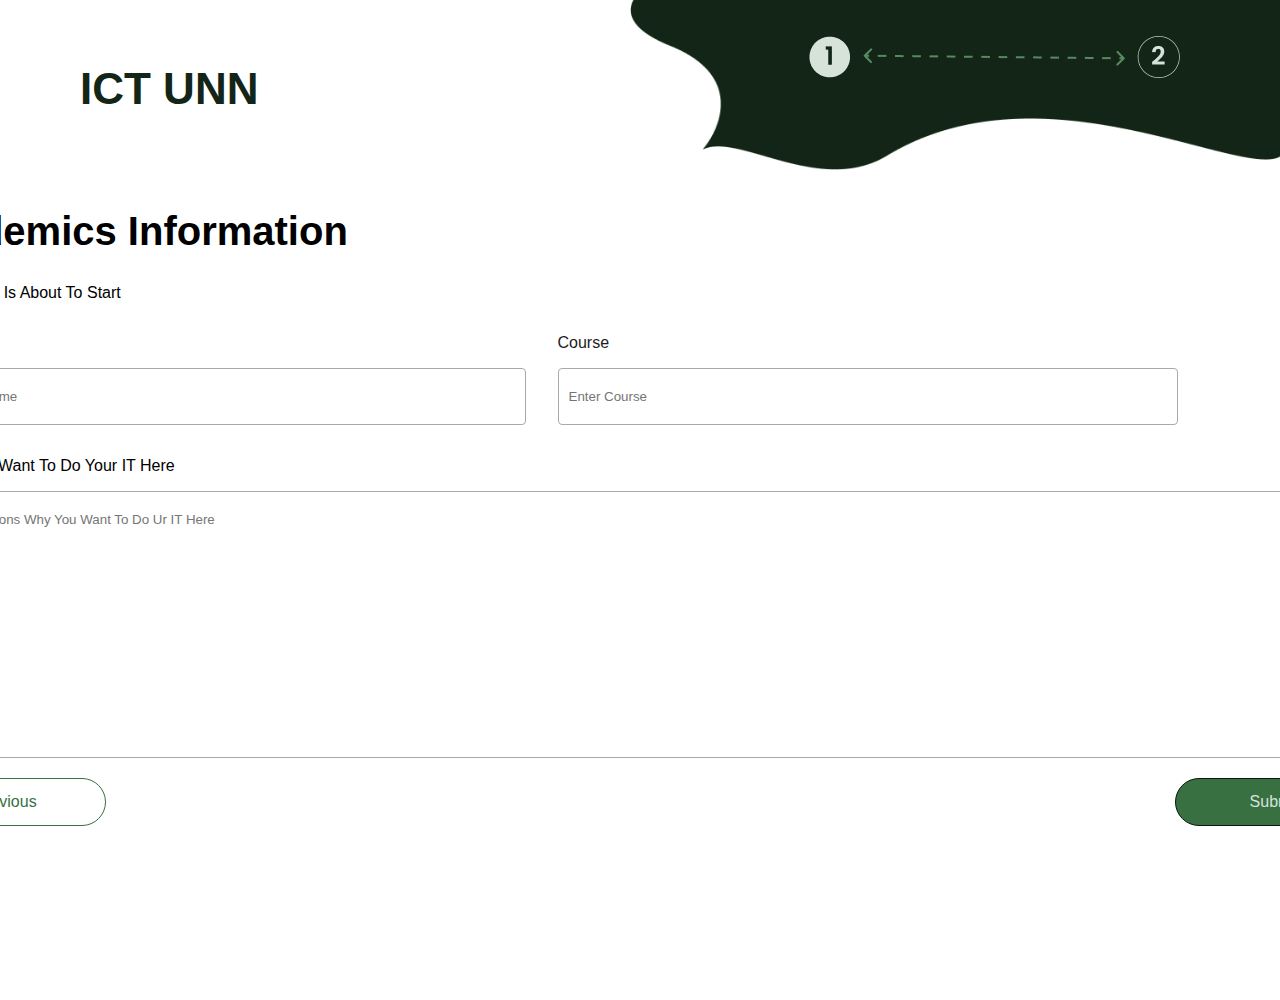
==== academic.html @ 046e3b0d "first commit" ====
<!DOCTYPE html>
<html lang="en">
<head>
    <meta charset="UTF-8">
    <meta http-equiv="X-UA-Compatible" content="IE=edge">
    <meta name="viewport" content="width=device-width, initial-scale=1.0">
    <link rel="stylesheet" href="index.css">
    <title>Academic Info</title>
</head>
<body class="a-body">
    <header>
        <div class="p-header">
            <nav class="rem">
                <a class="hp" href="/">ICT UNN</a>
            </nav>
            <img class="arrow" src="Frame 94.png">
        </div>
    </header>
    <main class="a-main">
        <div>
            <h2>Academics Information</h2>
            <p>Your Journey Is About To Start</p>
            <div class="tote">
                <p>
                    <label class="mmm" for="firstname">First Name</label> <br>
                    <input class="vas" type="text" name="firstname" id="firstname" placeholder="Enter First Name" required>
                </p>
                <p>
                    <label class="mmm" for="course">Course</label> <br>
                    <input class="vas" type="text" name="course" id="course" placeholder="Enter Course" required>
                </p>
            </div>
            <div class="reasons">
                <p>
                    <label for="message">Why Do You Want To Do Your IT Here</label><br>
                    <textarea name="message" id="message" cols="179" rows="15" placeholder="Give Us Reasons Why You Want To Do Ur IT Here"></textarea>
                </p>
            </div>
            <div class="ps">
                <a href="personal.html"><button class="a-mai">Previous</button></a>
                <button class="p-mai" >Submit</button>
            </div>
        </div>
        <div class="a-scss">
            <p class="suc">Successful</p>
            <p class="yhs">You have successfully summitted your form, you will receive <br>
            and email when your application is accepted</p>
        </div>
    </main>
    <footer >
       
    </footer>
    


    <script src="script.js"></script>
</body>
</html>
---- index.css ----
*{
    font-family: "Poppins", sans-serif;
}
.first-part{
    height: 650px;
}
body{
    background-color: #FFFFFF;
    padding: 0;
    margin: 0;
    font-family: "Poppins", sans-serif;
}
h1{
    font-size: 20px;
    font-weight: 600;
    text-align: left;
}
.headie{
    display: flex;
    justify-content: space-evenly;
    align-items: center;
    gap: 264px;
    width: 1,239px;
    height: 30px;
    margin-top: 1rem;
}
nav{
    display: flex;
    align-items: center; 
}
.OCF{
    list-style: none;
    display: flex;
    gap: 2rem;
}
h2{
    font-size: 40px;
    font-weight: 600;
    line-height: 40px;
}
.Embrace{
    font-size: 20px;
    font-weight: 400;
    line-height: 28px;
}
.apply2{
    width: 200px;
    padding: 14px 32px 14px 32px;
    border-radius: 37px;
    border: 1px solid #0B160D;
    background-color: #387042;
    color: #D7E2D9;
    font-size: 16px;
    line-height: 28px;
}
.apply{
    width: 200px;
    padding: 14px 32px 14px 32px;
    border-radius: 37px;
    border: 1px solid green;
    gap: 10px;
    background-color: #FFFFFF;
}
.sec1{
    margin: 2rem;
    display: flex;
    justify-content: center;
    align-items: center;
    width: 1,239px;
    height: 600px;
}
.tutor{
    width: 497px;
    height: 500px;
    border-radius: 14.49px;
}
.inside{
    width: 600px;
    height: 286px;
}
.second-part{
    background-color: #132516;
    display: flex;
    justify-content: center;
}
.cola{
    height: 700px;
    background-color: #132516;
    display: flex;
    justify-content: space-evenly;
    align-items: center;
    gap: 2rem;
}
.stframe{
    display: flex;
    justify-content: center;
    align-items: center;
    height: 618px;
    gap: 0.5rem;
}
.ndframe{
    height: 618px;
    text-align: start;
    display: flex;
    justify-content: center;
}
.long{
    margin-top: -1rem;
    width: 225px;
    height: 570px;
    padding: 0;
}
.area{
    color: #7AA081;
    font-size: 20px;
    font-weight: 600;
    line-height: 20px;
}
.ppp{
    color: #C6C5CB;
    font-size: 36px;
    font-weight: 600;
    line-height: 36px;
}
.pics{
    width: 600px;
    height: 463.8px;
    gap: 40px;
    margin-top: -2rem;
}
.small-pics{
    width: 245.94px;
    height: 211.9px;
    border-radius: 10.54px;
    gap: 8.78px;
}
.write{
    margin-left: 2rem;
}
.third-part{
    height: 700px;
    display: flex;
    justify-content: center;
    align-items: center;
}
.why{
    color: #1C3821;
    font-size: 20px;
    font-weight: 600;
    line-height: 20px;
}
.the-o{
    color: #1C1B21;
    font-size: 36px;
    font-weight: 600;
    line-height: 36px;
}
.Expng{
    width: 60px;
    height: 60px;
    border-radius: 100px;
    gap: 10px;
    background-color: #0B160D;
}
.exp{
    display: flex;
    width: 591px;
    height: 150px;
    gap: 24px;
}
h4{
    font-size: 20px;
    font-weight: 600;
    line-height: 20px;
}
.pro{
font-size: 16px;
font-weight: 400;
line-height: 16px;
}
.etm{
    margin-top: -1.5rem;
    width: 507px;
    height: 96px;
    gap: 12px;
}
.why-right{
    display: flex;
}
.bla{
    display: flex;
    justify-content: space-between;
}
.bluu{
    margin-top: 1rem;
}
.rc{
    width: 290px;
}
.fourth-part{
    height: 800px;
    background-color: #0B160D;
    display: flex;
    justify-content: center;
    align-items: center;
    gap: 2rem;
}
.glasses{
    width: 500px;
    height: 594px;
}
.f-left{
    width: 600px;
    height: 630px;
    gap: 27px;
}
.faqs{
    font-size: 20px;
    font-weight: 600;
    color: #BDCFC0;
}
.ATY{
    font-size: 36px;
    font-weight: 600;
    line-height: 40px;
    color: #D7E2D9;
}
.NTO{
    font-size: 16px;
    font-weight: 600;
    line-height: 26px;
    color: #BDCFC0;
}
summary{
    font-size: 16px;
    font-weight: 600;
    line-height: 26px;
    color: #BDCFC0;
    margin-top: 2rem;
}
.sum{
    font-size: 16px;
    line-height: 26px;
    color: #BDCFC0;
}
.fifth-part{
    height: 700px;
    display: flex;
    justify-content: center;
    align-items: center;
    background-color: #F6F6F6;
}
.GQ{
    background-color: #132516;
    width: 1092px;
    height: 405px;
    border-radius: 20px;
    display: flex;
    justify-content: center;
    align-items: center;
}
.got-q{
    font-size: 56px;
    font-weight: 500px;
    color: #FFFFFF;
}
.wtk{
    font-size: 16px;
    font-weight: 400;
    line-height: 26px;
    color:#E0E0E0;
    margin-top: -2.5rem;
}
.contact{
    width: 200px;
    padding: 14px 32px 14px 32px;
    border-radius: 37px;
    border: 1px solid #0B160D;
    background-color: #387042;
    color: #D7E2D9;
    font-size: 16px;
    font-weight: 500;
    line-height: 28px;
}
.i-footer{
    height: 300px;
    display: flex;
    justify-content: center;
    background-color: #F6F6F6;
}
.media{
    list-style-type: none;
    display: flex;
    justify-content: center;
    height: 23px;
    gap: 126px;
    padding: 1rem;
    font-weight: 400;
    color: #474352;

}
.pt{
    display: flex;
    justify-content: center;
    gap: 26px;
    color:#474352;
    margin-top: 2rem;
}
.soc{
    width: 1100px;
    border: 1px solid #E0E0E0
}
.p-header{
    display: flex;
    justify-content: space-between;
    align-items: center;
}
.arrow{
    height: 42px;
}
.p-body{
    height: 912px;
    background-image: url(Vector\ 1.png);
    background-repeat: no-repeat;
    background-position: right top;
    background-size: 650px 170px;
    margin: 0;
    padding: 0; 
}
.hp{
    text-decoration: none;
    font-size: 44px;
    font-weight: 600;
    color: #132516;
    margin-top: 4rem;
    margin-left: 5rem;
}
.p-main{
    display: flex;
    justify-content: center;
    align-items: center;
    height: 600px;
    margin-left: 2rem;
}
.p-info{
    font-size: 40px;
    font-weight: 600;
    color: #132516;
}
.luk{
    font-size: 18px;
    font-weight: 400;
    color: #2A2831;
    margin-top: -1rem;
}
.tote{
    display: flex;
    gap: 2rem;
}
.tom{
    display: flex;
    gap: 2rem;
}
.mmm{
    font-size: 16px;
    font-weight: 400;
    color: #1C1B21;
}
.vas{
    border: 1px solid #AAA7B1;
    width: 598px;
    padding: 20px 10px 20px 10px;
    border-radius: 4px;
    margin-top: 1rem;
}
.mac{
    margin-top: 4rem;
}
.macc{
    margin-top: 4rem;
}
.p-mai{
    width: 200px;
    padding: 14px 32px 14px 32px;
    border-radius: 37px;
    border: 1px solid #0B160D;
    background-color: #387042;
    color: #D7E2D9;
    font-size: 16px;
}
.edo{
    display: flex;
    justify-content: end;
    margin-right: 2rem;
}
.a-body{
    height: 1000px;
    background-image: url(Vector\ 1.png);
    background-repeat: no-repeat;
    background-position: right top;
    background-size: 650px 170px;
    margin: 0;
    padding: 0; 
}
.a-main{
    display: flex;
    justify-content: center;
    margin-top: 4rem;
    position: relative;
}
.a-scss{
    width: 1092px;
    height: 413px;
    border-radius: 20px;
    background-color: #254B2C;
    display: flex;
    flex-direction: column;
    justify-content: center;
    align-items: center;
    text-align: center;
    position: fixed;
    top: 0;
    left: 50%;
    transform: translateX(-50%);
    display: none;
}

.a-scss-shw {
    display: unset;
}
.suc{
    font-size: 56px;
    font-weight: 500;
    line-height: 90px;
    color: #FFFFFF;
}
.yhs{
    font-size: 20px;
    font-weight: 400;
    line-height: 32px;
    color: #E0E0E0;
}
textarea{
    padding: 20px 10px 20px 10px;
    border-radius: 4px;
    border: 1px solid #AAA7B1;
    gap: 318px;
    margin-top: 1rem;
}
.ps{
    display: flex;
    justify-content: space-between;
}
.a-mai{
    width: 200px;
    padding: 14px 32px 14px 32px;
    border-radius: 37px;
    border: 1px solid #387042;
    background-color: #FFFFFF;
    color: #387042;
    font-size: 16px;
}
.c-main{
    height: 750px;
    display: flex;
    justify-content: center;
    margin-top: 3rem;
    gap: 2rem;
}
.touch{
    display: flex;
    gap: 2rem;
}
.blue{
    display: flex;
    flex-direction: column;
    gap: 24px;
}
.c-left{
    padding: 2rem;

}
.c-right{
    background-color: #132516;
    width: 595px;
    border-radius: 12px;
    display: flex;
    justify-content: center;
}
.none{
    border: 1px solid #AAA7B1;
    background-color: #132516;    ;
    width: 500px;
    padding: 20px 10px 20px 10px;
    border-radius: 4px;
    margin-top: 1rem;
}
.bb{
    display: flex;
    justify-content: center;
    padding: 2rem;
}
.gg{
    display: flex;
    justify-content: center;
}
.ccc{
    font-size: 36px;
    font-weight: 600;
    line-height: 58px;
    color: #132516;
}
.cc{
    font-size: 16px;
    font-weight: 400;
    line-height: 26px;
    color: #2A2831;
}
.po{
    font-size: 20px;
    font-weight: 600;
    line-height: 32px;
    color: #474352;
}
.git{
    font-size: 36px;
    font-weight: 600;
    line-height: 58px;
    color: #BDCFC0;
}
.fep{
    font-size: 16px;
    font-weight: 400;
    line-height: 26px;
    color: #BDCFC0;
}
.c-footer{
    height: 250px;
    display: flex;
    justify-content: center;
    margin-top: 5rem;
}
.iig{
    height: 60px;
    width: 60px;
}
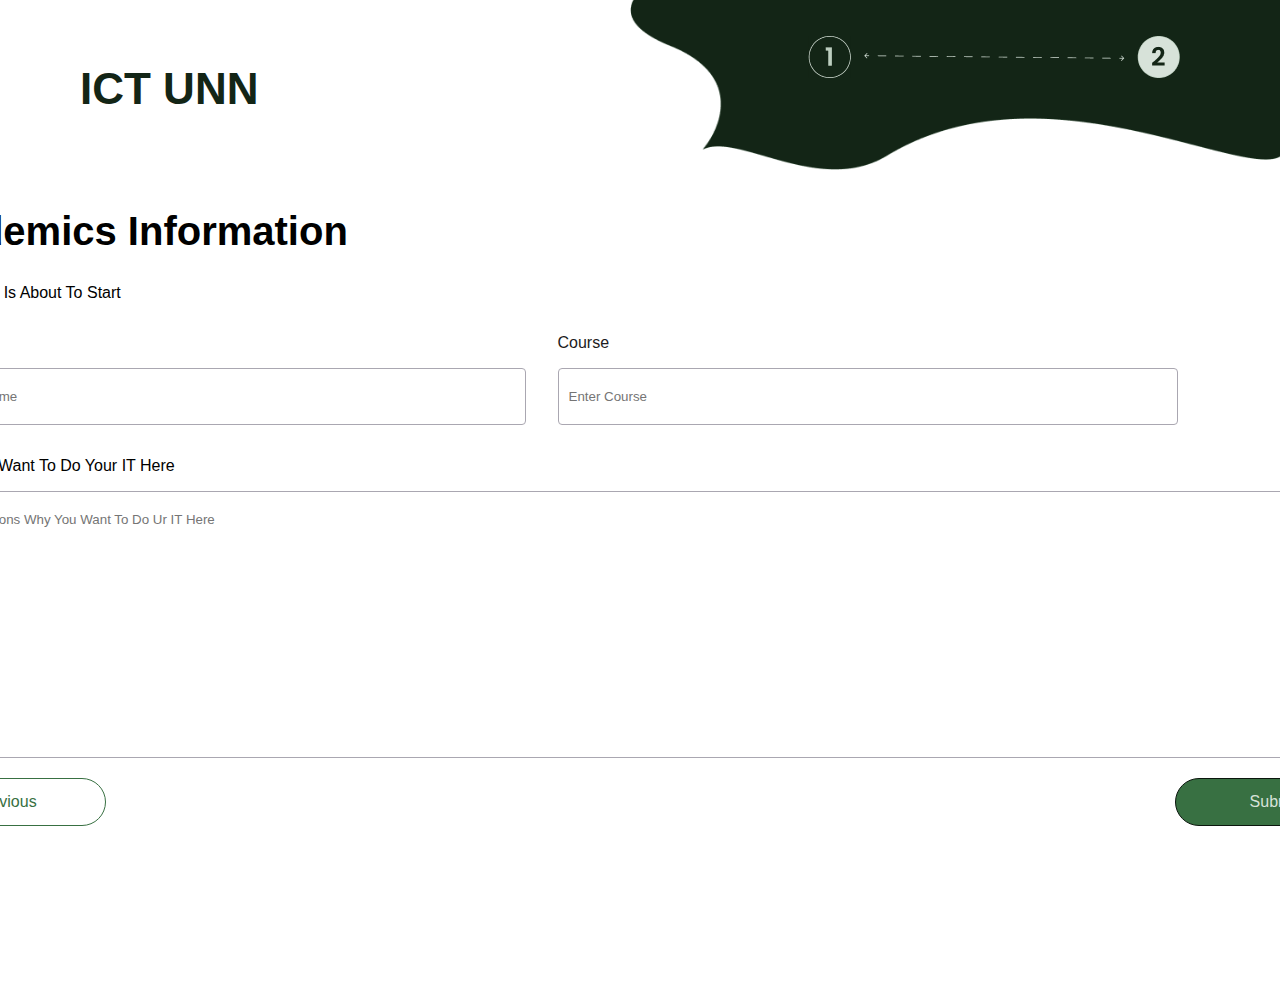
==== commit c845ed37: "second commit" ====
--- a/academic.html
+++ b/academic.html
@@ -11,9 +11,9 @@
     <header>
         <div class="p-header">
             <nav class="rem">
-                <a class="hp" href="/">ICT UNN</a>
+                <a class="hp" href="index.html">ICT UNN</a>
             </nav>
-            <img class="arrow" src="Frame 94.png">
+            <img class="arrow" src="Image/Frame 95.png">
         </div>
     </header>
     <main class="a-main">
--- a/index.css
+++ b/index.css
@@ -244,7 +244,7 @@
     color: #BDCFC0;
 }
 .fifth-part{
-    height: 700px;
+    height: 600px;
     display: flex;
     justify-content: center;
     align-items: center;
@@ -320,7 +320,7 @@
 }
 .p-body{
     height: 912px;
-    background-image: url(Vector\ 1.png);
+    background-image: url(Image/Vector\ 1.png);
     background-repeat: no-repeat;
     background-position: right top;
     background-size: 650px 170px;
@@ -395,7 +395,7 @@
 }
 .a-body{
     height: 1000px;
-    background-image: url(Vector\ 1.png);
+    background-image: url(Image/Vector\ 1.png);
     background-repeat: no-repeat;
     background-position: right top;
     background-size: 650px 170px;
@@ -543,4 +543,10 @@
 .iig{
     height: 60px;
     width: 60px;
+}
+.u-arrow{
+    display: flex;
+    justify-content: end;
+    padding-right: 5rem;
+    background-color: #F6F6F6;
 }